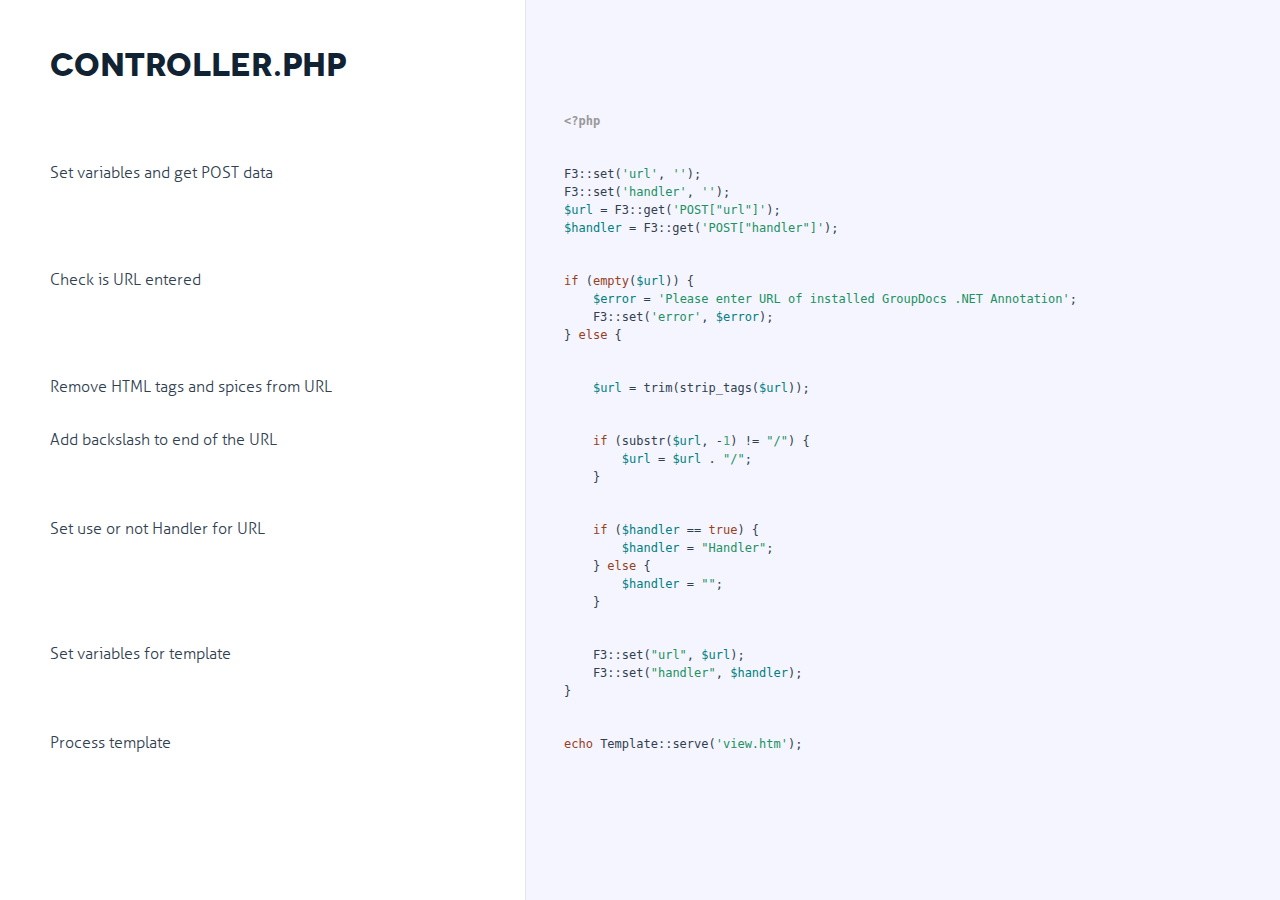
==== fatfree_dotnetannotation_sample/www/docs/controller.html @ b138ba87 "added sample" ====
<!DOCTYPE html>

<html>
<head>
  <title>controller.php</title>
  <meta http-equiv="content-type" content="text/html; charset=UTF-8">
  <meta name="viewport" content="width=device-width, target-densitydpi=160dpi, initial-scale=1.0; maximum-scale=1.0; user-scalable=0;">
  <link rel="stylesheet" media="all" href="docco.css" />
</head>
<body>
  <div id="container">
    <div id="background"></div>
    
    <ul class="sections">
        
          <li id="title">
              <div class="annotation">
                  <h1>controller.php</h1>
              </div>
          </li>
        
        
        
        <li id="section-1">
            <div class="annotation">
              
              <div class="pilwrap ">
                <a class="pilcrow" href="#section-1">&#182;</a>
              </div>
              
            </div>
            
            <div class="content"><div class='highlight'><pre><span class="preprocessor">&lt;?php</span></pre></div></div>
            
        </li>
        
        
        <li id="section-2">
            <div class="annotation">
              
              <div class="pilwrap ">
                <a class="pilcrow" href="#section-2">&#182;</a>
              </div>
              <p>Set variables and get POST data</p>

            </div>
            
            <div class="content"><div class='highlight'><pre>F3::set(<span class="string">'url'</span>, <span class="string">''</span>);
F3::set(<span class="string">'handler'</span>, <span class="string">''</span>);
<span class="variable">$url</span> = F3::get(<span class="string">'POST["url"]'</span>);
<span class="variable">$handler</span> = F3::get(<span class="string">'POST["handler"]'</span>);</pre></div></div>
            
        </li>
        
        
        <li id="section-3">
            <div class="annotation">
              
              <div class="pilwrap ">
                <a class="pilcrow" href="#section-3">&#182;</a>
              </div>
              <p>Check is URL entered</p>

            </div>
            
            <div class="content"><div class='highlight'><pre><span class="keyword">if</span> (<span class="keyword">empty</span>(<span class="variable">$url</span>)) {
    <span class="variable">$error</span> = <span class="string">'Please enter URL of installed GroupDocs .NET Annotation'</span>;
    F3::set(<span class="string">'error'</span>, <span class="variable">$error</span>);
} <span class="keyword">else</span> {</pre></div></div>
            
        </li>
        
        
        <li id="section-4">
            <div class="annotation">
              
              <div class="pilwrap ">
                <a class="pilcrow" href="#section-4">&#182;</a>
              </div>
              <p>Remove HTML tags and spices from URL</p>

            </div>
            
            <div class="content"><div class='highlight'><pre>    <span class="variable">$url</span> = trim(strip_tags(<span class="variable">$url</span>));</pre></div></div>
            
        </li>
        
        
        <li id="section-5">
            <div class="annotation">
              
              <div class="pilwrap ">
                <a class="pilcrow" href="#section-5">&#182;</a>
              </div>
              <p>Add backslash to end of the URL</p>

            </div>
            
            <div class="content"><div class='highlight'><pre>    <span class="keyword">if</span> (substr(<span class="variable">$url</span>, -<span class="number">1</span>) != <span class="string">"/"</span>) {
        <span class="variable">$url</span> = <span class="variable">$url</span> . <span class="string">"/"</span>;
    }</pre></div></div>
            
        </li>
        
        
        <li id="section-6">
            <div class="annotation">
              
              <div class="pilwrap ">
                <a class="pilcrow" href="#section-6">&#182;</a>
              </div>
              <p>Set use or not Handler for URL</p>

            </div>
            
            <div class="content"><div class='highlight'><pre>    <span class="keyword">if</span> (<span class="variable">$handler</span> == <span class="keyword">true</span>) {
        <span class="variable">$handler</span> = <span class="string">"Handler"</span>;
    } <span class="keyword">else</span> {
        <span class="variable">$handler</span> = <span class="string">""</span>;
    }</pre></div></div>
            
        </li>
        
        
        <li id="section-7">
            <div class="annotation">
              
              <div class="pilwrap ">
                <a class="pilcrow" href="#section-7">&#182;</a>
              </div>
              <p>Set variables for template</p>

            </div>
            
            <div class="content"><div class='highlight'><pre>    F3::set(<span class="string">"url"</span>, <span class="variable">$url</span>);
    F3::set(<span class="string">"handler"</span>, <span class="variable">$handler</span>);
}</pre></div></div>
            
        </li>
        
        
        <li id="section-8">
            <div class="annotation">
              
              <div class="pilwrap ">
                <a class="pilcrow" href="#section-8">&#182;</a>
              </div>
              <p>Process template</p>

            </div>
            
            <div class="content"><div class='highlight'><pre><span class="keyword">echo</span> Template::serve(<span class="string">'view.htm'</span>);</pre></div></div>
            
        </li>
        
    </ul>
  </div>
</body>
</html>
---- fatfree_dotnetannotation_sample/www/docs/docco.css ----
/*--------------------- Typography ----------------------------*/

@font-face {
    font-family: 'aller-light';
    src: url('public/fonts/aller-light.eot');
    src: url('public/fonts/aller-light.eot?#iefix') format('embedded-opentype'),
         url('public/fonts/aller-light.woff') format('woff'),
         url('public/fonts/aller-light.ttf') format('truetype');
    font-weight: normal;
    font-style: normal;
}

@font-face {
    font-family: 'aller-bold';
    src: url('public/fonts/aller-bold.eot');
    src: url('public/fonts/aller-bold.eot?#iefix') format('embedded-opentype'),
         url('public/fonts/aller-bold.woff') format('woff'),
         url('public/fonts/aller-bold.ttf') format('truetype');
    font-weight: normal;
    font-style: normal;
}

@font-face {
    font-family: 'novecento-bold';
    src: url('public/fonts/novecento-bold.eot');
    src: url('public/fonts/novecento-bold.eot?#iefix') format('embedded-opentype'),
         url('public/fonts/novecento-bold.woff') format('woff'),
         url('public/fonts/novecento-bold.ttf') format('truetype');
    font-weight: normal;
    font-style: normal;
}

/*--------------------- Layout ----------------------------*/
html { height: 100%; }
body {
  font-family: "aller-light";
  font-size: 14px;
  line-height: 18px;
  color: #30404f;
  margin: 0; padding: 0;
  height:100%;
}
#container { min-height: 100%; }

a {
  color: #000;
}

b, strong {
  font-weight: normal;
  font-family: "aller-bold";
}

p {
  margin: 15px 0 0px;
}
  .annotation ul, .annotation ol {
    margin: 25px 0;
  }
    .annotation ul li, .annotation ol li {
      font-size: 14px;
      line-height: 18px;
      margin: 10px 0;
    }

h1, h2, h3, h4, h5, h6 {
  color: #112233;
  line-height: 1em;
  font-weight: normal;
  font-family: "novecento-bold";
  text-transform: uppercase;
  margin: 30px 0 15px 0;
}

h1 {
  margin-top: 40px;
}

hr {
  border: 0;
  background: 1px #ddd;
  height: 1px;
  margin: 20px 0;
}

pre, tt, code {
  font-size: 12px; line-height: 16px;
  font-family: Menlo, Monaco, Consolas, "Lucida Console", monospace;
  margin: 0; padding: 0;
}
  .annotation pre {
    display: block;
    margin: 0;
    padding: 7px 10px;
    background: #fcfcfc;
    -moz-box-shadow:    inset 0 0 10px rgba(0,0,0,0.1);
    -webkit-box-shadow: inset 0 0 10px rgba(0,0,0,0.1);
    box-shadow:         inset 0 0 10px rgba(0,0,0,0.1);
    overflow-x: auto;
  }
    .annotation pre code {
      border: 0;
      padding: 0;
      background: transparent;
    }


blockquote {
  border-left: 5px solid #ccc;
  margin: 0;
  padding: 1px 0 1px 1em;
}
  .sections blockquote p {
    font-family: Menlo, Consolas, Monaco, monospace;
    font-size: 12px; line-height: 16px;
    color: #999;
    margin: 10px 0 0;
    white-space: pre-wrap;
  }

ul.sections {
  list-style: none;
  padding:0 0 5px 0;;
  margin:0;
}

/*
  Force border-box so that % widths fit the parent
  container without overlap because of margin/padding.

  More Info : http://www.quirksmode.org/css/box.html
*/
ul.sections > li > div {
  -moz-box-sizing: border-box;    /* firefox */
  -ms-box-sizing: border-box;     /* ie */
  -webkit-box-sizing: border-box; /* webkit */
  -khtml-box-sizing: border-box;  /* konqueror */
  box-sizing: border-box;         /* css3 */
}


/*---------------------- Jump Page -----------------------------*/
#jump_to, #jump_page {
  margin: 0;
  background: white;
  -webkit-box-shadow: 0 0 25px #777; -moz-box-shadow: 0 0 25px #777;
  -webkit-border-bottom-left-radius: 5px; -moz-border-radius-bottomleft: 5px;
  font: 16px Arial;
  cursor: pointer;
  text-align: right;
  list-style: none;
}

#jump_to a {
  text-decoration: none;
}

#jump_to a.large {
  display: none;
}
#jump_to a.small {
  font-size: 22px;
  font-weight: bold;
  color: #676767;
}

#jump_to, #jump_wrapper {
  position: fixed;
  right: 0; top: 0;
  padding: 10px 15px;
  margin:0;
}

#jump_wrapper {
  display: none;
  padding:0;
}

#jump_to:hover #jump_wrapper {
  display: block;
}

#jump_page {
  padding: 5px 0 3px;
  margin: 0 0 25px 25px;
}

#jump_page .source {
  display: block;
  padding: 15px;
  text-decoration: none;
  border-top: 1px solid #eee;
}

#jump_page .source:hover {
  background: #f5f5ff;
}

#jump_page .source:first-child {
}

/*---------------------- Low resolutions (> 320px) ---------------------*/
@media only screen and (min-width: 320px) {
  .pilwrap { display: none; }

  ul.sections > li > div {
    display: block;
    padding:5px 10px 0 10px;
  }

  ul.sections > li > div.annotation ul, ul.sections > li > div.annotation ol {
    padding-left: 30px;
  }

  ul.sections > li > div.content {
    overflow-x:auto;
    -webkit-box-shadow: inset 0 0 5px #e5e5ee;
    box-shadow: inset 0 0 5px #e5e5ee;
    border: 1px solid #dedede;
    margin:5px 10px 5px 10px;
    padding-bottom: 5px;
  }

  ul.sections > li > div.annotation pre {
    margin: 7px 0 7px;
    padding-left: 15px;
  }

  ul.sections > li > div.annotation p tt, .annotation code {
    background: #f8f8ff;
    border: 1px solid #dedede;
    font-size: 12px;
    padding: 0 0.2em;
  }
}

/*----------------------  (> 481px) ---------------------*/
@media only screen and (min-width: 481px) {
  #container {
    position: relative;
  }
  body {
    background-color: #F5F5FF;
    font-size: 15px;
    line-height: 21px;
  }
  pre, tt, code {
    line-height: 18px;
  }
  p, ul, ol {
    margin: 0 0 15px;
  }


  #jump_to {
    padding: 5px 10px;
  }
  #jump_wrapper {
    padding: 0;
  }
  #jump_to, #jump_page {
    font: 10px Arial;
    text-transform: uppercase;
  }
  #jump_page .source {
    padding: 5px 10px;
  }
  #jump_to a.large {
    display: inline-block;
  }
  #jump_to a.small {
    display: none;
  }



  #background {
    position: absolute;
    top: 0; bottom: 0;
    width: 350px;
    background: #fff;
    border-right: 1px solid #e5e5ee;
    z-index: -1;
  }

  ul.sections > li > div.annotation ul, ul.sections > li > div.annotation ol {
    padding-left: 40px;
  }

  ul.sections > li {
    white-space: nowrap;
  }

  ul.sections > li > div {
    display: inline-block;
  }

  ul.sections > li > div.annotation {
    max-width: 350px;
    min-width: 350px;
    min-height: 5px;
    padding: 13px;
    overflow-x: hidden;
    white-space: normal;
    vertical-align: top;
    text-align: left;
  }
  ul.sections > li > div.annotation pre {
    margin: 15px 0 15px;
    padding-left: 15px;
  }

  ul.sections > li > div.content {
    padding: 13px;
    vertical-align: top;
    border: none;
    -webkit-box-shadow: none;
    box-shadow: none;
  }

  .pilwrap {
    position: relative;
    display: inline;
  }

  .pilcrow {
    font: 12px Arial;
    text-decoration: none;
    color: #454545;
    position: absolute;
    top: 3px; left: -20px;
    padding: 1px 2px;
    opacity: 0;
    -webkit-transition: opacity 0.2s linear;
  }
    .for-h1 .pilcrow {
      top: 47px;
    }
    .for-h2 .pilcrow, .for-h3 .pilcrow, .for-h4 .pilcrow {
      top: 35px;
    }

  ul.sections > li > div.annotation:hover .pilcrow {
    opacity: 1;
  }
}

/*---------------------- (> 1025px) ---------------------*/
@media only screen and (min-width: 1025px) {

  body {
    font-size: 16px;
    line-height: 24px;
  }

  #background {
    width: 525px;
  }
  ul.sections > li > div.annotation {
    max-width: 525px;
    min-width: 525px;
    padding: 10px 25px 1px 50px;
  }
  ul.sections > li > div.content {
    padding: 9px 15px 16px 25px;
  }
}

/*---------------------- Syntax Highlighting -----------------------------*/

td.linenos { background-color: #f0f0f0; padding-right: 10px; }
span.lineno { background-color: #f0f0f0; padding: 0 5px 0 5px; }
/*

github.com style (c) Vasily Polovnyov <vast@whiteants.net>

*/

pre code {
  display: block; padding: 0.5em;
  color: #000;
  background: #f8f8ff
}

pre .comment,
pre .template_comment,
pre .diff .header,
pre .javadoc {
  color: #408080;
  font-style: italic
}

pre .keyword,
pre .assignment,
pre .literal,
pre .css .rule .keyword,
pre .winutils,
pre .javascript .title,
pre .lisp .title,
pre .subst {
  color: #954121;
  /*font-weight: bold*/
}

pre .number,
pre .hexcolor {
  color: #40a070
}

pre .string,
pre .tag .value,
pre .phpdoc,
pre .tex .formula {
  color: #219161;
}

pre .title,
pre .id {
  color: #19469D;
}
pre .params {
  color: #00F;
}

pre .javascript .title,
pre .lisp .title,
pre .subst {
  font-weight: normal
}

pre .class .title,
pre .haskell .label,
pre .tex .command {
  color: #458;
  font-weight: bold
}

pre .tag,
pre .tag .title,
pre .rules .property,
pre .django .tag .keyword {
  color: #000080;
  font-weight: normal
}

pre .attribute,
pre .variable,
pre .instancevar,
pre .lisp .body {
  color: #008080
}

pre .regexp {
  color: #B68
}

pre .class {
  color: #458;
  font-weight: bold
}

pre .symbol,
pre .ruby .symbol .string,
pre .ruby .symbol .keyword,
pre .ruby .symbol .keymethods,
pre .lisp .keyword,
pre .tex .special,
pre .input_number {
  color: #990073
}

pre .builtin,
pre .constructor,
pre .built_in,
pre .lisp .title {
  color: #0086b3
}

pre .preprocessor,
pre .pi,
pre .doctype,
pre .shebang,
pre .cdata {
  color: #999;
  font-weight: bold
}

pre .deletion {
  background: #fdd
}

pre .addition {
  background: #dfd
}

pre .diff .change {
  background: #0086b3
}

pre .chunk {
  color: #aaa
}

pre .tex .formula {
  opacity: 0.5;
}
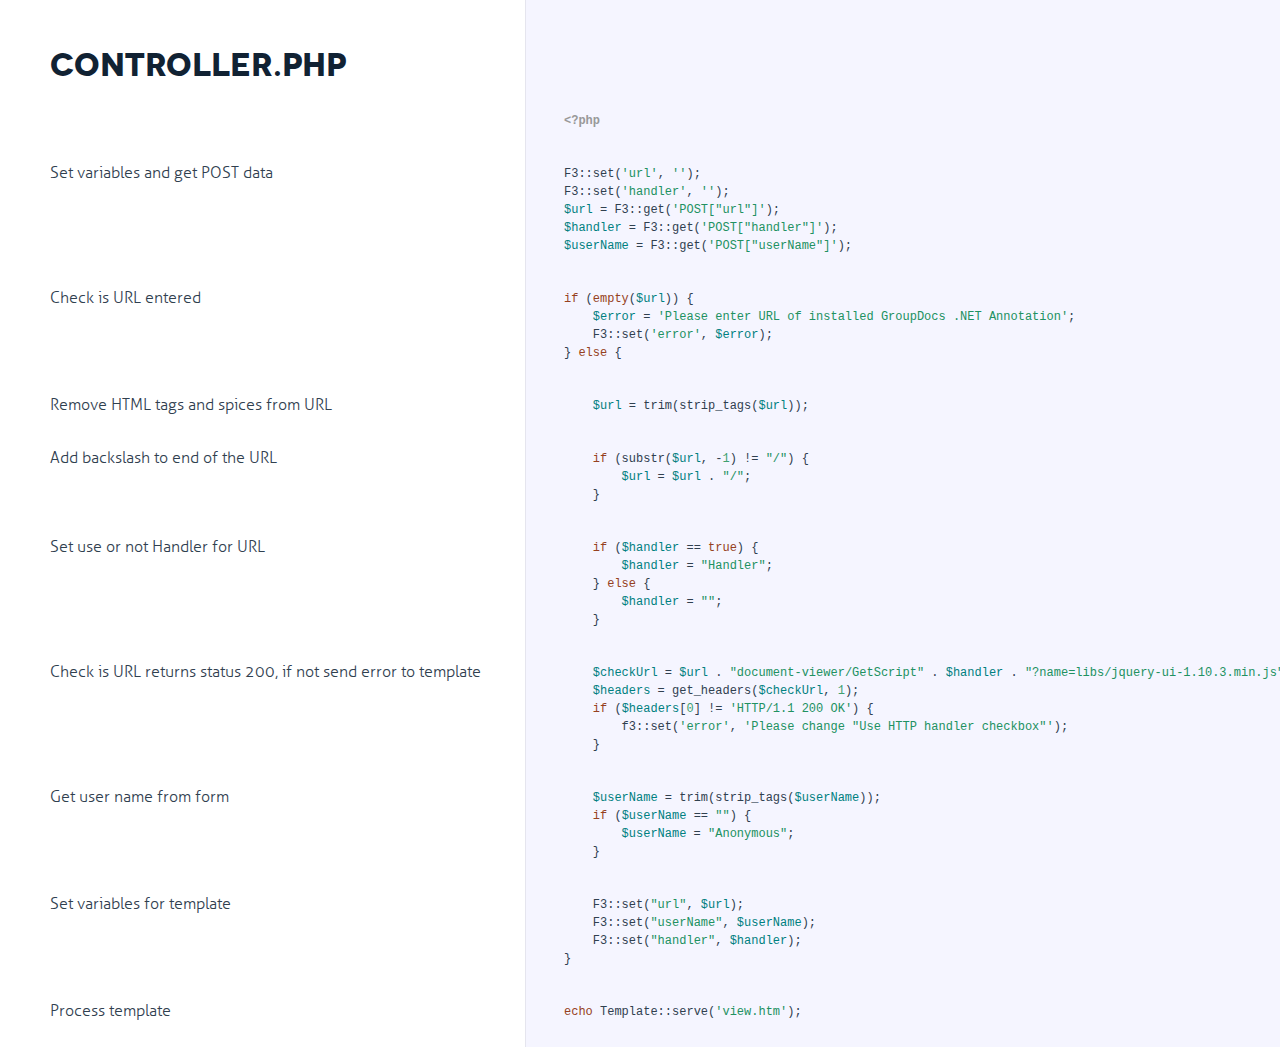
==== commit 0ef0e074: "updated docs" ====
--- a/fatfree_dotnetannotation_sample/www/docs/controller.html
+++ b/fatfree_dotnetannotation_sample/www/docs/controller.html
@@ -48,7 +48,8 @@
             <div class="content"><div class='highlight'><pre>F3::set(<span class="string">'url'</span>, <span class="string">''</span>);
 F3::set(<span class="string">'handler'</span>, <span class="string">''</span>);
 <span class="variable">$url</span> = F3::get(<span class="string">'POST["url"]'</span>);
-<span class="variable">$handler</span> = F3::get(<span class="string">'POST["handler"]'</span>);</pre></div></div>
+<span class="variable">$handler</span> = F3::get(<span class="string">'POST["handler"]'</span>);
+<span class="variable">$userName</span> = F3::get(<span class="string">'POST["userName"]'</span>);</pre></div></div>
             
         </li>
         
@@ -128,13 +129,15 @@
               <div class="pilwrap ">
                 <a class="pilcrow" href="#section-7">&#182;</a>
               </div>
-              <p>Set variables for template</p>
+              <p>Check is URL returns status 200, if not send error to template</p>
 
             </div>
             
-            <div class="content"><div class='highlight'><pre>    F3::set(<span class="string">"url"</span>, <span class="variable">$url</span>);
-    F3::set(<span class="string">"handler"</span>, <span class="variable">$handler</span>);
-}</pre></div></div>
+            <div class="content"><div class='highlight'><pre>    <span class="variable">$checkUrl</span> = <span class="variable">$url</span> . <span class="string">"document-viewer/GetScript"</span> . <span class="variable">$handler</span> . <span class="string">"?name=libs/jquery-ui-1.10.3.min.js"</span>;
+    <span class="variable">$headers</span> = get_headers(<span class="variable">$checkUrl</span>, <span class="number">1</span>);
+    <span class="keyword">if</span> (<span class="variable">$headers</span>[<span class="number">0</span>] != <span class="string">'HTTP/1.1 200 OK'</span>) {
+        f3::set(<span class="string">'error'</span>, <span class="string">'Please change "Use HTTP handler checkbox"'</span>);
+    }</pre></div></div>
             
         </li>
         
@@ -144,6 +147,42 @@
               
               <div class="pilwrap ">
                 <a class="pilcrow" href="#section-8">&#182;</a>
+              </div>
+              <p>Get user name from form</p>
+
+            </div>
+            
+            <div class="content"><div class='highlight'><pre>    <span class="variable">$userName</span> = trim(strip_tags(<span class="variable">$userName</span>));
+    <span class="keyword">if</span> (<span class="variable">$userName</span> == <span class="string">""</span>) {
+        <span class="variable">$userName</span> = <span class="string">"Anonymous"</span>;
+    }</pre></div></div>
+            
+        </li>
+        
+        
+        <li id="section-9">
+            <div class="annotation">
+              
+              <div class="pilwrap ">
+                <a class="pilcrow" href="#section-9">&#182;</a>
+              </div>
+              <p>Set variables for template</p>
+
+            </div>
+            
+            <div class="content"><div class='highlight'><pre>    F3::set(<span class="string">"url"</span>, <span class="variable">$url</span>);
+    F3::set(<span class="string">"userName"</span>, <span class="variable">$userName</span>);
+    F3::set(<span class="string">"handler"</span>, <span class="variable">$handler</span>);
+}</pre></div></div>
+            
+        </li>
+        
+        
+        <li id="section-10">
+            <div class="annotation">
+              
+              <div class="pilwrap ">
+                <a class="pilcrow" href="#section-10">&#182;</a>
               </div>
               <p>Process template</p>
 
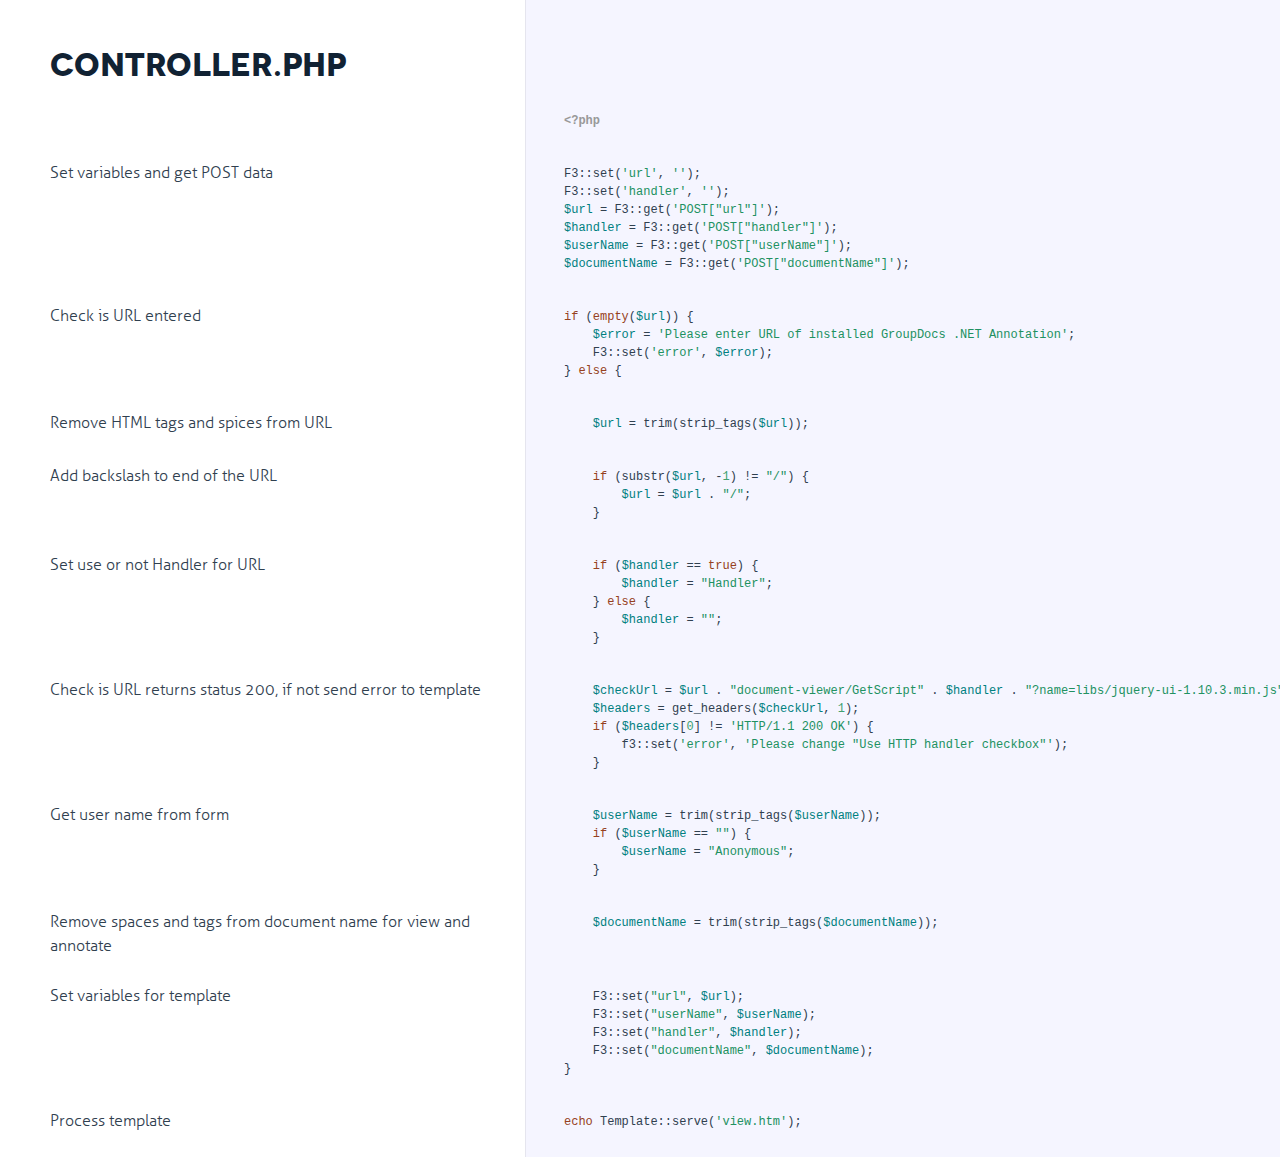
==== commit 7401317f: "updated user autorisation and added document selection" ====
--- a/fatfree_dotnetannotation_sample/www/docs/controller.html
+++ b/fatfree_dotnetannotation_sample/www/docs/controller.html
@@ -49,7 +49,8 @@
 F3::set(<span class="string">'handler'</span>, <span class="string">''</span>);
 <span class="variable">$url</span> = F3::get(<span class="string">'POST["url"]'</span>);
 <span class="variable">$handler</span> = F3::get(<span class="string">'POST["handler"]'</span>);
-<span class="variable">$userName</span> = F3::get(<span class="string">'POST["userName"]'</span>);</pre></div></div>
+<span class="variable">$userName</span> = F3::get(<span class="string">'POST["userName"]'</span>);
+<span class="variable">$documentName</span> = F3::get(<span class="string">'POST["documentName"]'</span>);</pre></div></div>
             
         </li>
         
@@ -166,6 +167,21 @@
               <div class="pilwrap ">
                 <a class="pilcrow" href="#section-9">&#182;</a>
               </div>
+              <p>Remove spaces and tags from document name for view and annotate</p>
+
+            </div>
+            
+            <div class="content"><div class='highlight'><pre>    <span class="variable">$documentName</span> = trim(strip_tags(<span class="variable">$documentName</span>));</pre></div></div>
+            
+        </li>
+        
+        
+        <li id="section-10">
+            <div class="annotation">
+              
+              <div class="pilwrap ">
+                <a class="pilcrow" href="#section-10">&#182;</a>
+              </div>
               <p>Set variables for template</p>
 
             </div>
@@ -173,16 +189,17 @@
             <div class="content"><div class='highlight'><pre>    F3::set(<span class="string">"url"</span>, <span class="variable">$url</span>);
     F3::set(<span class="string">"userName"</span>, <span class="variable">$userName</span>);
     F3::set(<span class="string">"handler"</span>, <span class="variable">$handler</span>);
+    F3::set(<span class="string">"documentName"</span>, <span class="variable">$documentName</span>);
 }</pre></div></div>
             
         </li>
         
         
-        <li id="section-10">
-            <div class="annotation">
-              
-              <div class="pilwrap ">
-                <a class="pilcrow" href="#section-10">&#182;</a>
+        <li id="section-11">
+            <div class="annotation">
+              
+              <div class="pilwrap ">
+                <a class="pilcrow" href="#section-11">&#182;</a>
               </div>
               <p>Process template</p>
 
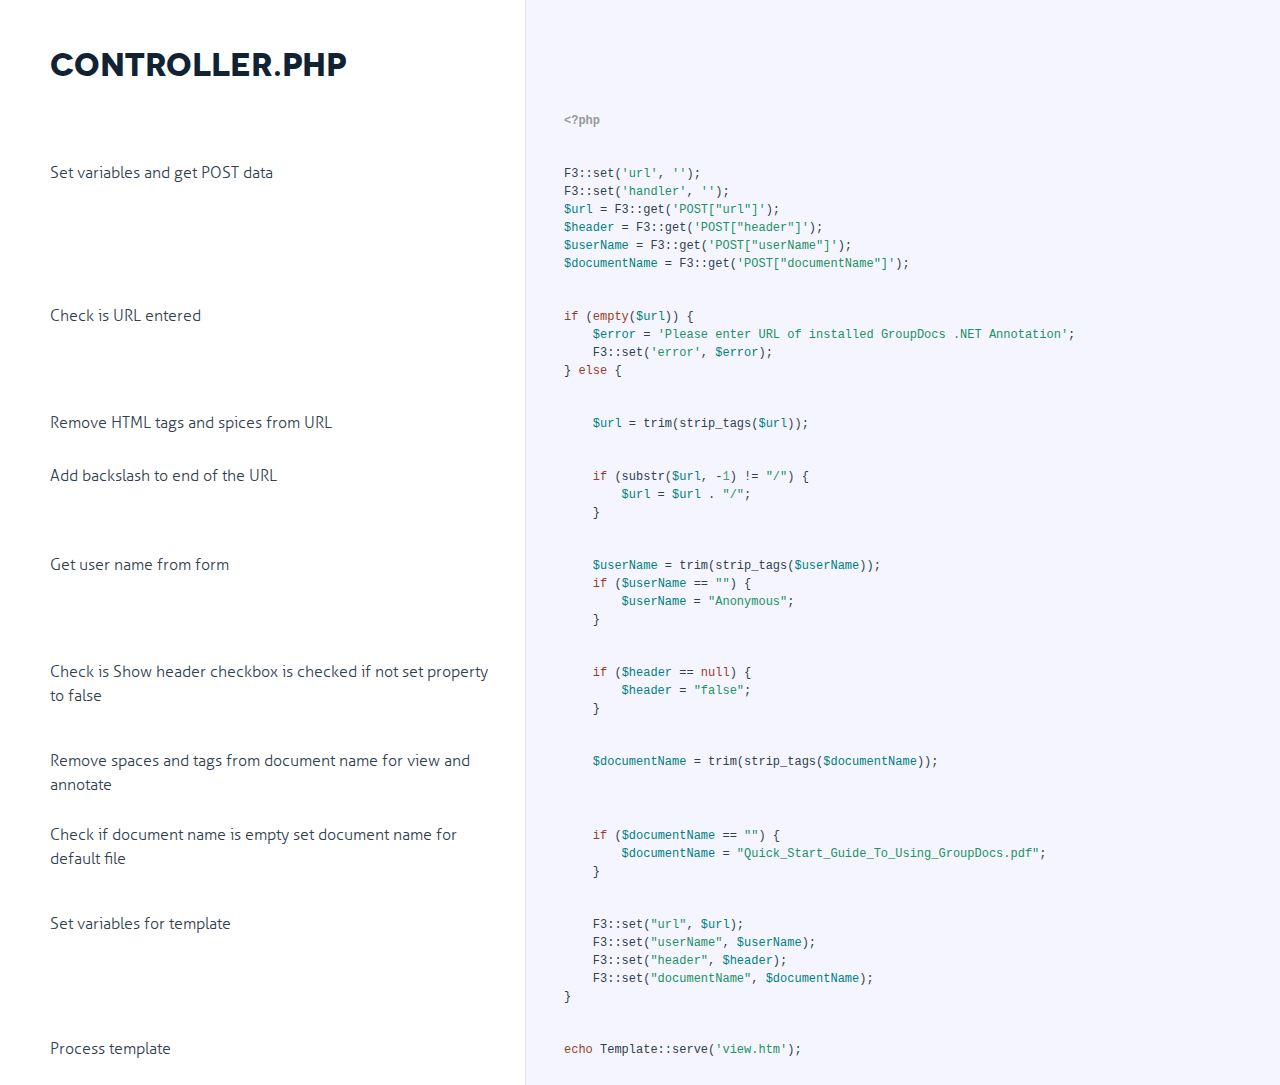
==== commit 67bae47b: "updated template" ====
--- a/fatfree_dotnetannotation_sample/www/docs/controller.html
+++ b/fatfree_dotnetannotation_sample/www/docs/controller.html
@@ -48,7 +48,7 @@
             <div class="content"><div class='highlight'><pre>F3::set(<span class="string">'url'</span>, <span class="string">''</span>);
 F3::set(<span class="string">'handler'</span>, <span class="string">''</span>);
 <span class="variable">$url</span> = F3::get(<span class="string">'POST["url"]'</span>);
-<span class="variable">$handler</span> = F3::get(<span class="string">'POST["handler"]'</span>);
+<span class="variable">$header</span> = F3::get(<span class="string">'POST["header"]'</span>);
 <span class="variable">$userName</span> = F3::get(<span class="string">'POST["userName"]'</span>);
 <span class="variable">$documentName</span> = F3::get(<span class="string">'POST["documentName"]'</span>);</pre></div></div>
             
@@ -111,44 +111,6 @@
               <div class="pilwrap ">
                 <a class="pilcrow" href="#section-6">&#182;</a>
               </div>
-              <p>Set use or not Handler for URL</p>
-
-            </div>
-            
-            <div class="content"><div class='highlight'><pre>    <span class="keyword">if</span> (<span class="variable">$handler</span> == <span class="keyword">true</span>) {
-        <span class="variable">$handler</span> = <span class="string">"Handler"</span>;
-    } <span class="keyword">else</span> {
-        <span class="variable">$handler</span> = <span class="string">""</span>;
-    }</pre></div></div>
-            
-        </li>
-        
-        
-        <li id="section-7">
-            <div class="annotation">
-              
-              <div class="pilwrap ">
-                <a class="pilcrow" href="#section-7">&#182;</a>
-              </div>
-              <p>Check is URL returns status 200, if not send error to template</p>
-
-            </div>
-            
-            <div class="content"><div class='highlight'><pre>    <span class="variable">$checkUrl</span> = <span class="variable">$url</span> . <span class="string">"document-viewer/GetScript"</span> . <span class="variable">$handler</span> . <span class="string">"?name=libs/jquery-ui-1.10.3.min.js"</span>;
-    <span class="variable">$headers</span> = get_headers(<span class="variable">$checkUrl</span>, <span class="number">1</span>);
-    <span class="keyword">if</span> (<span class="variable">$headers</span>[<span class="number">0</span>] != <span class="string">'HTTP/1.1 200 OK'</span>) {
-        f3::set(<span class="string">'error'</span>, <span class="string">'Please change "Use HTTP handler checkbox"'</span>);
-    }</pre></div></div>
-            
-        </li>
-        
-        
-        <li id="section-8">
-            <div class="annotation">
-              
-              <div class="pilwrap ">
-                <a class="pilcrow" href="#section-8">&#182;</a>
-              </div>
               <p>Get user name from form</p>
 
             </div>
@@ -161,17 +123,51 @@
         </li>
         
         
+        <li id="section-7">
+            <div class="annotation">
+              
+              <div class="pilwrap ">
+                <a class="pilcrow" href="#section-7">&#182;</a>
+              </div>
+              <p>Check is Show header checkbox is checked if not set property to false</p>
+
+            </div>
+            
+            <div class="content"><div class='highlight'><pre>    <span class="keyword">if</span> (<span class="variable">$header</span> == <span class="keyword">null</span>) {
+        <span class="variable">$header</span> = <span class="string">"false"</span>;
+    }</pre></div></div>
+            
+        </li>
+        
+        
+        <li id="section-8">
+            <div class="annotation">
+              
+              <div class="pilwrap ">
+                <a class="pilcrow" href="#section-8">&#182;</a>
+              </div>
+              <p>Remove spaces and tags from document name for view and annotate</p>
+
+            </div>
+            
+            <div class="content"><div class='highlight'><pre>    <span class="variable">$documentName</span> = trim(strip_tags(<span class="variable">$documentName</span>));</pre></div></div>
+            
+        </li>
+        
+        
         <li id="section-9">
             <div class="annotation">
               
               <div class="pilwrap ">
                 <a class="pilcrow" href="#section-9">&#182;</a>
               </div>
-              <p>Remove spaces and tags from document name for view and annotate</p>
-
-            </div>
-            
-            <div class="content"><div class='highlight'><pre>    <span class="variable">$documentName</span> = trim(strip_tags(<span class="variable">$documentName</span>));</pre></div></div>
+              <p>Check if document name is empty set document name for default file</p>
+
+            </div>
+            
+            <div class="content"><div class='highlight'><pre>    <span class="keyword">if</span> (<span class="variable">$documentName</span> == <span class="string">""</span>) {
+        <span class="variable">$documentName</span> = <span class="string">"Quick_Start_Guide_To_Using_GroupDocs.pdf"</span>;
+    }</pre></div></div>
             
         </li>
         
@@ -188,7 +184,7 @@
             
             <div class="content"><div class='highlight'><pre>    F3::set(<span class="string">"url"</span>, <span class="variable">$url</span>);
     F3::set(<span class="string">"userName"</span>, <span class="variable">$userName</span>);
-    F3::set(<span class="string">"handler"</span>, <span class="variable">$handler</span>);
+    F3::set(<span class="string">"header"</span>, <span class="variable">$header</span>);
     F3::set(<span class="string">"documentName"</span>, <span class="variable">$documentName</span>);
 }</pre></div></div>
             
